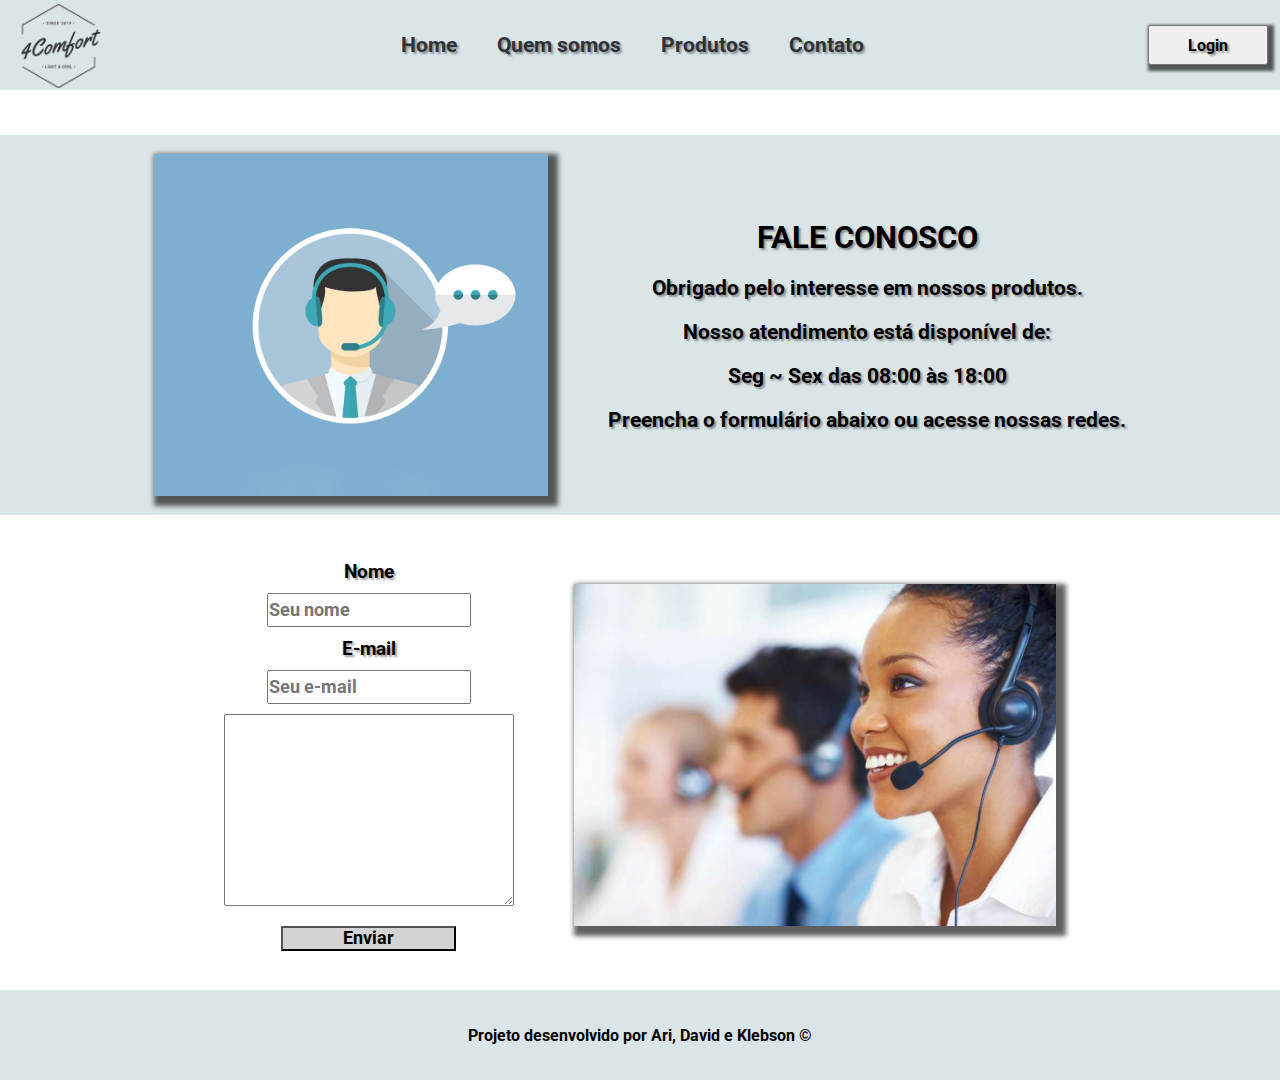
==== contato.html @ 7dc61a17 "adicionado pagina de contatos" ====
<!DOCTYPE html>
<html lang="pt-br">

<head>
    <meta charset="UTF-8">
    <meta http-equiv="X-UA-Compatible" content="IE=edge">
    <meta name="viewport" content="width=device-width, initial-scale=1.0">
    <link rel="stylesheet" href="contato.css">
    <title>4Comfort</title>
</head>

<body>

    <!--  Cabeçalho do site -->

    <header>

        <img class="logo" src="./img/4comfort.png" alt="4Comfort">

        <nav class="menu-navegacao">
            <a href="./index.html">Home</a>
            <a href="./quem-somos.html">Quem somos</a>
            <a href="./produtos.html">Produtos</a>
            <a href="./contato.html">Contato</a>
        </nav>

        <button class="login"> Login </button>

    </header>

    <!-- Corpo do site -->

    <main>

        <section class="infos">
            
            <img src="./img/50610-como-medir-a-satisfacao-dos-clientes-em-um-servico-de-sac.jpg" alt="">
            <div class="texto-infos">
                <h2>FALE CONOSCO</h2>
                <p>Obrigado pelo interesse em nossos produtos.</p>
                <p>Nosso atendimento está disponível de:</p>
                <p>Seg ~ Sex das 08:00 às 18:00</p>
                <p>Preencha o formulário abaixo ou acesse nossas redes.</p>
            </div>
            
        </section>

        <section class="formulario">
            <div class="form">
                <label for="nome">Nome</label>
                <input type="text" id="nome" name="nome" placeholder="Seu nome">
                <label for="email">E-mail</label>
                <input type="text" id="email" name="email" placeholder="Seu e-mail">
                <textarea name="" id="" cols="30" rows="10"></textarea>
                <button>Enviar</button>
            </div>
            <img src="./img/artigo_101623.jpg" alt="">
            
        </section>

</main>


    <!-- Rodapé do site -->

    <footer>

        <p>Projeto desenvolvido por Ari, David e Klebson ©</p>

    </footer>

</body>

</html>
---- contato.css ----
@import url('https://fonts.googleapis.com/css2?family=Roboto:wght@300&display=swap');

* {
    margin: 0;
    padding: 0;
    font-family: 'Roboto', sans-serif;
    font-weight: bold;
}

/* Estilização do Cabeçalho */

header {
    display: flex;
    width: 100%;
    height: 10vh;
    background-color: rgba(218, 229, 232);
    align-items: center;
    overflow: hidden;
    position: relative;
}

.logo {
    height: 13vh;
    margin-right: auto;
}

.menu-navegacao {
    display: flex;
}

.menu-navegacao>a {
    padding: 100% 20px 100% 20px;
    margin: auto;
    font-size: 1.3rem;
    text-decoration: none;
    color: #2E3237;
    text-shadow: 2px 2px 2px rgba(62,62,62,0.5);
}

.menu-navegacao>a:hover {
    background-color: black;
    color: white;
}

.login {
    margin-left: auto;
    margin-right: 12px;
    width: 120px;
    height: 40px;
    font-size: 16px;
    text-shadow: 2px 2px 2px rgba(62,62,62,0.5);
    box-shadow: 3px 3px 3px 3px #000000a0;
}

.login:hover {
    background-color: black;
    color: white;
    border: 1px solid white;
    cursor: pointer;
}

/* Estilização da main  */

main {
    display: flex;
    width: 100%;
    height: auto;
    min-height: 80vh;
    padding-top: 5vh;
    padding-bottom: 5vh;
    flex-wrap: wrap;
    row-gap: 50px;
}

.infos {
    display: flex;
    width: 100%;
    height: 380px;
    justify-content: center;
    align-items: center;
    column-gap: 60px;
    background-color: rgba(218, 229, 232);
    
}

.texto-infos {
    display: flex;
    row-gap: 20px;
    font-size: 1.3rem;
    justify-content: center;
    align-items: center;
    flex-direction: column;
    text-shadow: 2px 2px 2px rgba(62,62,62,0.5);

}

.infos img {
    height: 90%;
    box-shadow: 5px 5px 5px 5px #000000a0;
}

.formulario {
    display: flex;
    width: 100%;
    height: 380px;
    justify-content: center;
    align-items: center;
    column-gap: 60px;
    
}

.form {
    display: flex;
    row-gap: 20px;
    font-size: 1.2rem;
    justify-content: center;
    align-items: center;
    flex-direction: column;
    text-shadow: 2px 2px 2px rgba(62,62,62,0.5);

}

input {
    width: 200px;
    height: 30px;
    font-size: 1.1rem;
    margin-bottom: -10px;
}

label {
    margin-bottom: -10px;
}

textarea {
    font-size: 1rem;
}

.form button {
    width: 175px;
    height: 25px;
    font-size: 1.1rem;
    color: black;
    background-color: lightgray;
}

.form button:hover {
    color: lightgray;
    background-color: black;
    border: 1px solid lightgray;

}

.formulario img {
    height: 90%;
    box-shadow: 5px 5px 5px 5px #000000a0;
}

/* Estilização do Footer */

footer {
    display: flex;
    width: 100%;
    height: 10vh;
    background-color: rgba(218, 229, 232);
    align-items: center;
    justify-content: center;
    position: relative;
    bottom: 0;
}

/* Responsividade */

@media screen and (max-width: 450px) {

    header,
    .menu-navegacao {
        display: flex;
        flex-direction: column;
        overflow: auto;
        height: auto;
        padding-bottom: 12px;
    }

    .menu-navegacao > a {
        padding: 10px;
    }

    .login,
    .logo {
        margin: auto;
    }

    main {
        display: flex;
        flex-direction: column;
        flex-wrap: wrap;
    }

    .infos {
        display: flex;
        flex-direction: column;
        flex-wrap: wrap;
        background-color: transparent;
        justify-content: center; 
        align-items: center;
        text-align: center;
    }
    .texto-infos {
        display: flex;
        flex-direction: column;
        flex-wrap: wrap;
        justify-content: center; 
        align-items: center;
        text-align: center         
    }

    .infos img {
        display: none;
    }

    .formulario img {
        display: none;
    }
}
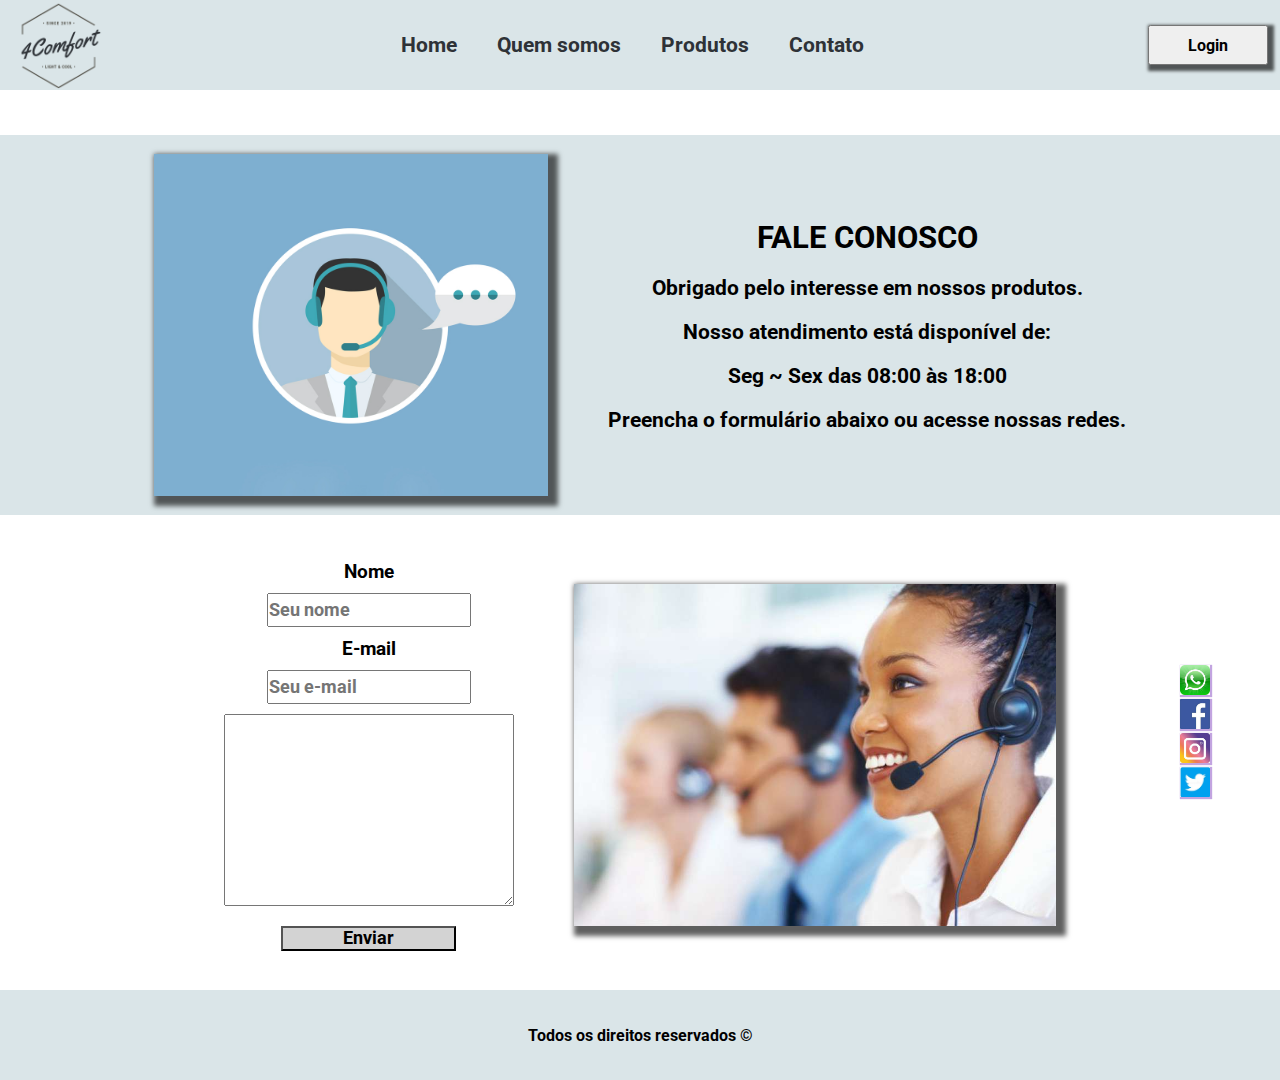
==== commit 0d35f728: "ultimas alterações planejadas" ====
--- a/contato.html
+++ b/contato.html
@@ -33,7 +33,7 @@
     <main>
 
         <section class="infos">
-            
+
             <img src="./img/50610-como-medir-a-satisfacao-dos-clientes-em-um-servico-de-sac.jpg" alt="">
             <div class="texto-infos">
                 <h2>FALE CONOSCO</h2>
@@ -42,7 +42,7 @@
                 <p>Seg ~ Sex das 08:00 às 18:00</p>
                 <p>Preencha o formulário abaixo ou acesse nossas redes.</p>
             </div>
-            
+
         </section>
 
         <section class="formulario">
@@ -55,17 +55,31 @@
                 <button>Enviar</button>
             </div>
             <img src="./img/artigo_101623.jpg" alt="">
-            
+
         </section>
 
-</main>
+        <nav class="redes-sociais">
+            <a href="https://web.whatsapp.com/send?phone=00000000000" target="_blank">
+                <img src="./img2/whatsapp.jpg" alt="Link whatsapp">
+            </a>
+            <a href="https://www.facebook.com/" target="_blank">
+                <img src="./img2/facebook.jpg" alt="Link Facebook">
+            </a>
+            <a href="https://www.instagram.com/" target="_blank">
+                <img src="./img2/instagran.jpg" alt="Link Instagram">
+            </a>
+            <a href="https://twitter.com/login?lang=pt" target="_blank">
+                <img src="./img2/twitter.jpg" alt="Link Twitter">
+            </a>
+        </nav>
 
+    </main>
 
     <!-- Rodapé do site -->
 
     <footer>
 
-        <p>Projeto desenvolvido por Ari, David e Klebson ©</p>
+        <p>Todos os direitos reservados ©</p>
 
     </footer>
 
--- a/contato.css
+++ b/contato.css
@@ -8,6 +8,7 @@
 }
 
 /* Estilização do Cabeçalho */
+
 
 header {
     display: flex;
@@ -34,7 +35,6 @@
     font-size: 1.3rem;
     text-decoration: none;
     color: #2E3237;
-    text-shadow: 2px 2px 2px rgba(62,62,62,0.5);
 }
 
 .menu-navegacao>a:hover {
@@ -48,7 +48,6 @@
     width: 120px;
     height: 40px;
     font-size: 16px;
-    text-shadow: 2px 2px 2px rgba(62,62,62,0.5);
     box-shadow: 3px 3px 3px 3px #000000a0;
 }
 
@@ -58,6 +57,7 @@
     border: 1px solid white;
     cursor: pointer;
 }
+
 
 /* Estilização da main  */
 
@@ -90,8 +90,6 @@
     justify-content: center;
     align-items: center;
     flex-direction: column;
-    text-shadow: 2px 2px 2px rgba(62,62,62,0.5);
-
 }
 
 .infos img {
@@ -116,8 +114,6 @@
     justify-content: center;
     align-items: center;
     flex-direction: column;
-    text-shadow: 2px 2px 2px rgba(62,62,62,0.5);
-
 }
 
 input {
@@ -155,6 +151,22 @@
     box-shadow: 5px 5px 5px 5px #000000a0;
 }
 
+.redes-sociais {
+    display: flex;
+    position: fixed;
+    width: 100px;
+    height: 100px;
+    flex-direction: column;
+    z-index: 1000;
+    bottom: 15%;
+    right: 0;
+}
+
+.redes-sociais img {
+    max-width: 30%;
+    box-shadow: 1px 1px 1px 1px rgb(194, 164, 224);
+}
+
 /* Estilização do Footer */
 
 footer {
@@ -172,53 +184,83 @@
 
 @media screen and (max-width: 450px) {
 
-    header,
+    body {
+        max-width: 100vw;
+    }
+
+    header {
+        flex-direction: column;
+        height: auto;
+        max-width: 100vw;
+    }
+
     .menu-navegacao {
-        display: flex;
-        flex-direction: column;
-        overflow: auto;
+        flex-direction: column;
+        width: auto;
         height: auto;
-        padding-bottom: 12px;
-    }
-
-    .menu-navegacao > a {
-        padding: 10px;
-    }
-
-    .login,
+    }
+
+    .menu-navegacao>a {
+        padding: 4px;
+    }
+
     .logo {
-        margin: auto;
+        margin: -5px auto -10px auto;
+    }
+
+    .login {
+        margin: 3px auto 15px auto;
+        width: 100px;
+        height: 25px;
     }
 
     main {
-        display: flex;
-        flex-direction: column;
-        flex-wrap: wrap;
-    }
-
-    .infos {
-        display: flex;
-        flex-direction: column;
-        flex-wrap: wrap;
-        background-color: transparent;
-        justify-content: center; 
+        flex-direction: column;
+        max-width: 100vw;
+    }
+
+    img {
+        max-height: 25vh;
+        max-width: 75vw;
+    }
+
+    div,
+    section {
+        flex-direction: column;
+        justify-content: center;
         align-items: center;
         text-align: center;
-    }
+        margin: 20px auto 20px auto;
+    }
+
+    .redes-sociais {
+        left: 90vw;
+        opacity: 80%;
+    }
+
+    .infos {
+        height: 600px;
+        row-gap: 50px;
+        background-color: white;
+        margin-top: -50px;
+    }
+
     .texto-infos {
-        display: flex;
-        flex-direction: column;
-        flex-wrap: wrap;
-        justify-content: center; 
-        align-items: center;
-        text-align: center         
-    }
-
-    .infos img {
+        font-size: 1.2rem;
+        max-width: 90%;
+        margin-top: -20px;
+    }
+    .formulario {
+        background-color: rgba(218, 229, 232);
+        height: 500px;
+        margin-top: -100px;
+    }
+    .formulario > img {
         display: none;
     }
 
-    .formulario img {
-        display: none;
+    input {
+        border: 1px solid black;
+        padding-left: 5px;
     }
 }